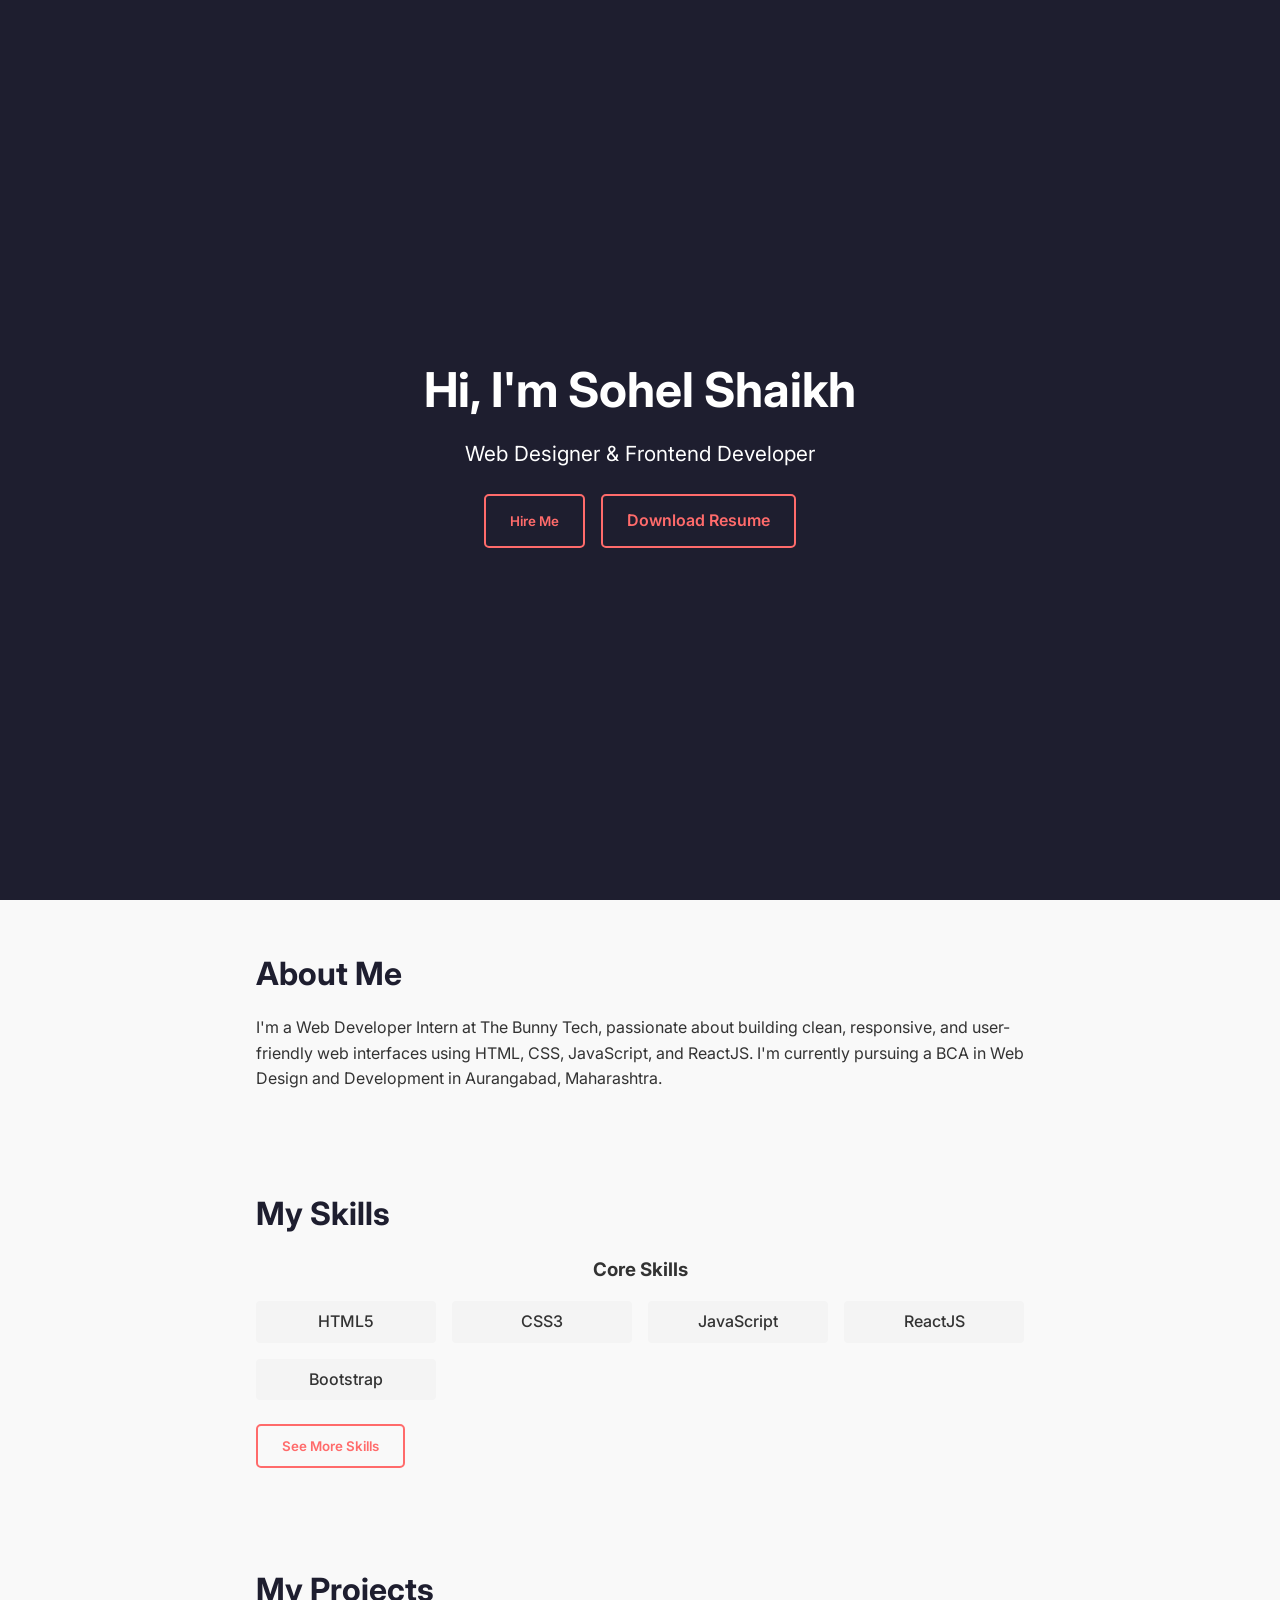
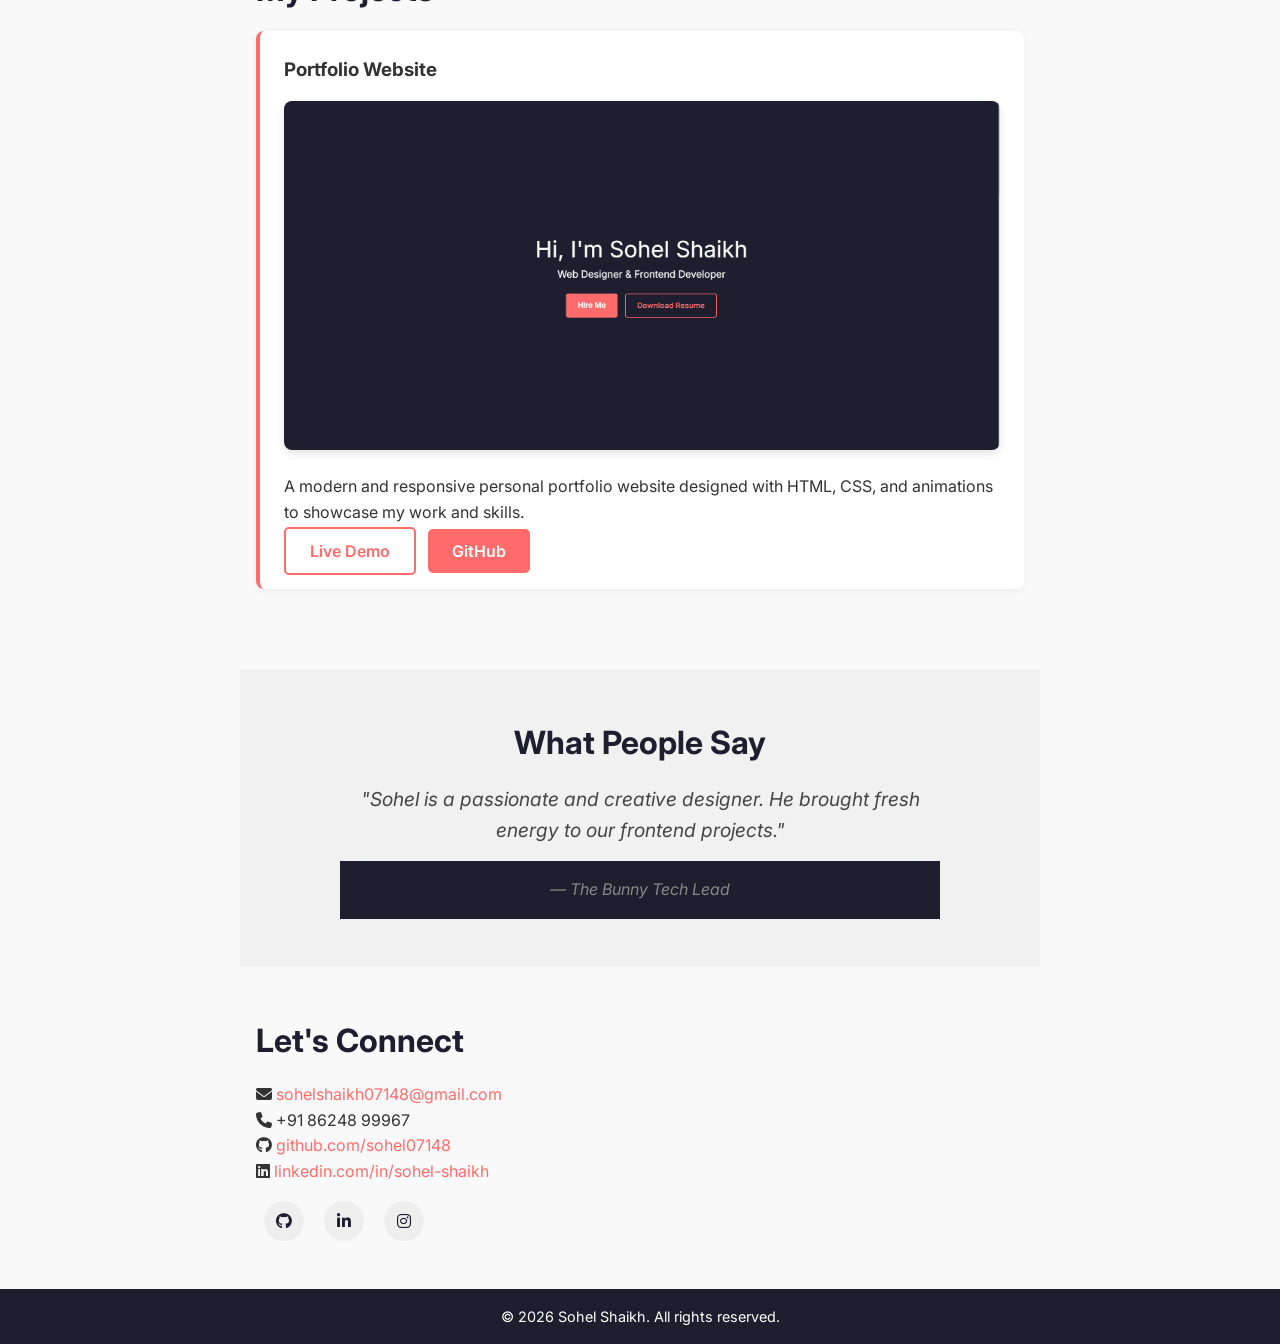
==== index.html @ a56c569b "social meadia icon done" ====
<!DOCTYPE html>
<html lang="en">
<head>
  <meta charset="UTF-8" />
  <meta name="viewport" content="width=device-width, initial-scale=1.0" />
  <title>Sohel Shaikh | Web Designer</title>
  <meta name="description" content="Professional portfolio of Sohel Shaikh, Web Designer & Frontend Developer">
  
  <!-- Favicon -->
  <link rel="icon" href="favicon.ico" type="image/x-icon">

  <!-- Font Awesome -->
  <link rel="stylesheet" href="https://cdnjs.cloudflare.com/ajax/libs/font-awesome/6.4.0/css/all.min.css">

  <!-- Google Fonts -->
  <link href="https://fonts.googleapis.com/css2?family=Inter:wght@400;600;700&display=swap" rel="stylesheet">

  <!-- AOS Animation CSS -->
  <link href="https://unpkg.com/aos@2.3.4/dist/aos.css" rel="stylesheet">

  <!-- External CSS -->
  <link rel="stylesheet" href="style.css">
</head>
<body>
  <header class="hero">
    <div class="hero-content">
      <h1 data-aos="fade-up">Hi, I'm Sohel Shaikh</h1>
      <p data-aos="fade-up" data-aos-delay="200">Web Designer & Frontend Developer</p>
      <div class="hero-buttons" data-aos="fade-up" data-aos-delay="400">
        <button class="btn btn-outline" id="hireMeBtn">Hire Me</button>
        <a href="/Resume.docx" download class="btn btn-outline">Download Resume</a>
      </div>
    </div>

    <!-- Hire Me Modal -->
    <div id="hireModal" class="modal">
      <div class="modal-content">
        <span id="closeModal" class="close-btn">&times;</span>
        <h2>Get In Touch</h2>
        <form action="https://formspree.io/f/maneolay" method="POST" class="hire-form">
          <input type="text" name="name" placeholder="Your Name" required />
          <input type="email" name="email" placeholder="Email Address" required />
          <input type="tel" name="phone" placeholder="Phone Number" />
          <textarea name="message" rows="4" placeholder="Your Project Details" required></textarea>
          <button type="submit" class="btn">Send Message</button>
        </form>
      </div>
    </div>
  </header>

  <main>
    <section class="about" id="about" data-aos="fade-up">
      <h2>About Me</h2>
      <p>I'm a Web Developer Intern at The Bunny Tech, passionate about building clean, responsive, and user-friendly web interfaces using HTML, CSS, JavaScript, and ReactJS. I'm currently pursuing a BCA in Web Design and Development in Aurangabad, Maharashtra.</p>
    </section>

    <!-- Skills Section -->
    <section class="skills" id="skills" data-aos="fade-up">
      <h2>My Skills</h2>
      <div class="skills-container">
        <div class="core-skills">
          <h3>Core Skills</h3>
          <ul class="core-skill-list">
            <li>HTML5</li>
            <li>CSS3</li>
            <li>JavaScript</li>
            <li>ReactJS</li>
            <li>Bootstrap</li>
          </ul>
        </div>
        
        <div class="extra-skills" style="display: none;">
          <h3>Additional Skills</h3>
          <ul class="full-skill-list">
            <li>Tailwind CSS</li>
            <li>Electron.js</li>
            <li>WordPress</li>
            <li>Git</li>
            <li>GitHub</li>
            <li>VS Code</li>
            <li>Figma</li>
          </ul>
        </div>
        
        <button class="btn btn-outline see-more-btn">See More Skills</button>
      </div>
    </section>

    <!-- Projects Section -->
    <section class="projects" id="projects" data-aos="fade-up">
      <h2>My Projects</h2>
      <div class="project">
        <h3>Portfolio Website</h3>
        <img src="./img/portfolio-preview.png" alt="Portfolio Website Screenshot" class="project-img" loading="lazy">
        <p>A modern and responsive personal portfolio website designed with HTML, CSS, and animations to showcase my work and skills.</p>
        <div class="project-links">
          <a href="#" class="btn btn-outline" target="_blank" rel="noopener noreferrer">Live Demo</a>
          <a href="https://github.com/sohel07148/portfolio" class="btn" target="_blank" rel="noopener noreferrer">GitHub</a>
        </div>
      </div>
      
      <!-- Add more projects here -->
    </section>

    <!-- Testimonials Section -->
    <section class="testimonials" data-aos="fade-up">
      <h2>What People Say</h2>
      <div class="testimonial">
        <blockquote>
          "Sohel is a passionate and creative designer. He brought fresh energy to our frontend projects."
          <footer>— The Bunny Tech Lead</footer>
        </blockquote>
      </div>
    </section>
  </main>

  <!-- Contact Section -->
  <section class="contact" id="contact" data-aos="fade-up">
    <h2>Let's Connect</h2>
    <div class="contact-info">
      <p><i class="fas fa-envelope"></i> <a href="mailto:sohelshaikh07148@gmail.com">sohelshaikh07148@gmail.com</a></p>
      <p><i class="fas fa-phone"></i> +91 86248 99967</p>
      <p><i class="fab fa-github"></i> <a href="https://github.com/sohel07148" target="_blank" rel="noopener noreferrer">github.com/sohel07148</a></p>
      <p><i class="fab fa-linkedin"></i> <a href="https://linkedin.com/in/sohel-shaikh-4672a42aa" target="_blank" rel="noopener noreferrer">linkedin.com/in/sohel-shaikh</a></p>
    </div>
    <div class="social-icons">
      <a href="https://github.com/sohel07148" target="_blank" rel="noopener noreferrer" aria-label="GitHub"><i class="fab fa-github"></i></a>
      <a href="https://linkedin.com/in/sohel-shaikh-4672a42aa" target="_blank" rel="noopener noreferrer" aria-label="LinkedIn"><i class="fab fa-linkedin-in"></i></a>
      <a href="https://www.instagram.com/sohel_07148" target="_blank" rel="noopener noreferrer" aria-label="Instagram"><i class="fab fa-instagram"></i></a>
    </div>
  </section>

  <footer data-aos="fade-up">
    <p>&copy; <span id="year"></span> Sohel Shaikh. All rights reserved.</p>
  </footer>

  <!-- AOS Animation JS -->
  <script src="https://unpkg.com/aos@2.3.4/dist/aos.js"></script>

  <!-- Main JavaScript -->
  <script src="script.js"></script>
  
  <!-- Initialize AOS -->
  <script>
    AOS.init({
      duration: 800,
      easing: 'ease-in-out',
      once: true
    });
    
    // Set current year in footer
    document.getElementById('year').textContent = new Date().getFullYear();
  </script>
</body>
</html>
---- style.css ----
/* General Reset */
  * {
    margin: 0;
    padding: 0;
    box-sizing: border-box;
    font-family: 'Inter', sans-serif;
  }

  body {
    background-color: #f9f9f9;
    color: #333;
    line-height: 1.6;
  }


  /* Hero Section */
  header.hero {
    background: #1e1e2f;
    color: #fff;
    text-align: center;
    padding: 0 1rem;
    min-height: 100vh;
    display: flex;
    flex-direction: column;
    justify-content: center;
    align-items: center;
  }

  .hero h1 {
    font-size: 3rem;
    margin-bottom: 0.5rem;
  }

  .hero p {
    font-size: 1.3rem;
    margin-bottom: 1.5rem;
  }

  .hero-buttons {
    display: flex;
    gap: 1rem;
    flex-wrap: wrap;
    justify-content: center;
  }

  /* Modal Styles */
.modal {
  display: none;
  position: fixed;
  z-index: 999;
  left: 0;
  top: 0;
  width: 100%;
  height: 100%;
  overflow: auto;
  background-color: rgba(30, 30, 47, 0.9);
  justify-content: center;
  align-items: center;
}

.modal-content {
  background: #fff;
  padding: 2rem;
  border-radius: 10px;
  width: 90%;
  max-width: 500px;
  position: relative;
}

.modal-content h2 {
  margin-bottom: 1rem;
  color: #1e1e2f;
}

.modal-content input,
.modal-content textarea {
  width: 100%;
  padding: 0.75rem;
  margin-bottom: 1rem;
  border: 1px solid #ccc;
  border-radius: 5px;
  font-family: inherit;
  font-size: 1rem;
}

.close-btn {
  position: absolute;
  top: 10px;
  right: 15px;
  font-size: 1.5rem;
  color: #333;
  cursor: pointer;
}


  /* Buttons */
  .btn {
    background: #ff6b6b;
    color: #fff;
    padding: 0.75rem 1.5rem;
    text-decoration: none;
    border-radius: 5px;
    font-weight: 600;
    transition: background 0.3s ease, color 0.3s ease;
  }

  .btn:hover {
    background: #ff4b4b;
  }

  .btn-outline {
    background: transparent;
    color: #ff6b6b;
    border: 2px solid #ff6b6b;
  }

  .btn-outline:hover {
    background: #ff6b6b;
    color: #fff;
  }

  /* Sections */
  section {
    padding: 3rem 1rem;
    max-width: 800px;
    margin: auto;
    transition: transform 0.5s ease, opacity 0.5s ease;
  }

  h2 {
    font-size: 2rem;
    margin-bottom: 1rem;
    color: #1e1e2f;
  }

  /* Skills */
  .skills ul {
    list-style: none;
    display: grid;
    grid-template-columns: repeat(auto-fit, minmax(150px, 1fr));
    gap: 1rem;
    padding: 0;
  }

  .skills li {
    background: #eee;
    padding: 0.75rem 1rem;
    border-radius: 5px;
    text-align: center;
  }

  .core-skills, .extra-skills {
    text-align: center;
  }

  .core-skill-list, .full-skill-list {
    list-style: none;
    display: flex;
    flex-wrap: wrap;
    justify-content: center;
    gap: 1rem;
    padding: 0;
    margin-top: 1rem;
  }

  .core-skill-list li, .full-skill-list li {
    background: #f4f4f4;
    padding: 0.5rem 1rem;
    border-radius: 4px;
    font-weight: 500;
  }

  .extra-skills {
    display: none;
  }

  .see-more-btn {
    margin-top: 1.5rem;
  }

  /* Projects */
  .projects .project {
    background: #fff;
    border-left: 4px solid #ff6b6b;
    padding: 1.5rem;
    margin-bottom: 2rem;
    box-shadow: 0 2px 10px rgba(0, 0, 0, 0.05);
    border-radius: 8px;
  }

  .project-img {
    width: 100%;
    height: auto;
    border-radius: 8px;
    margin: 1rem 0;
    box-shadow: 0 4px 10px rgba(0, 0, 0, 0.1);
  }

  .project .btn {
    margin-top: 0.5rem;
    margin-right: 0.5rem;
  }
  .project p{
    margin-bottom: 14px;
  }

  /* Testimonials */
  .testimonials {
    background: #f1f1f1;
    padding: 3rem 1rem;
    text-align: center;
  }

  .testimonials blockquote {
    font-size: 1.2rem;
    font-style: italic;
    margin: 0 auto;
    max-width: 600px;
    color: #444;
  }

  .testimonials footer {
    margin-top: 1rem;
    font-size: 1rem;
    color: #888;
  }

  /* Contact */
  .contact a {
    color: #ff6b6b;
    text-decoration: none;
  }

  .social-icons {
    margin-top: 1rem;
  }

  .social-icons a {
    margin: 0 0.5rem;
    display: inline-block;
    width: 40px;
    height: 40px;
    line-height: 40px;
    border-radius: 50%;
    background: #eee;
    color: #1e1e2f;
    text-align: center;
    transition: background 0.3s ease, color 0.3s ease;
  }

  .social-icons a:hover {
    background: #ff6b6b;
    color: #fff;
  }

  /* Footer */
  footer {
    background: #1e1e2f;
    color: #fff;
    text-align: center;
    padding: 1rem;
    font-size: 0.9rem;
    transition: transform 0.5s ease, opacity 0.5s ease;
  }


  /* Responsive Design */

/* Tablets (768px and below) */
@media (max-width: 768px) {
  .hero h1 {
    font-size: 2.2rem;
  }

  .hero p {
    font-size: 1.1rem;
  }

  .hero-buttons {
    flex-direction: column;
    gap: 0.75rem;
  }

  .project {
    padding: 1rem;
  }

  .skills ul {
    grid-template-columns: repeat(auto-fit, minmax(120px, 1fr));
  }

  section {
    padding: 2rem 1rem;
  }
}

/* Mobile Devices (480px and below) */
@media (max-width: 480px) {
  .hero h1 {
    font-size: 1.8rem;
  }

  .hero p {
    font-size: 1rem;
  }

  .btn, .btn-outline {
    padding: 0.6rem 1rem;
    font-size: 0.95rem;
  }

  .core-skill-list li, .full-skill-list li {
    padding: 0.4rem 0.75rem;
    font-size: 0.9rem;
  }

  .project h3 {
    font-size: 1.2rem;
  }

  .testimonials blockquote {
    font-size: 1rem;
  }

  .contact p,
  .contact a {
    font-size: 0.95rem;
  }

  .social-icons a {
    width: 36px;
    height: 36px;
    line-height: 36px;
    font-size: 0.95rem;
  }

  footer {
    font-size: 0.8rem;
    padding: 0.8rem;
  }
}
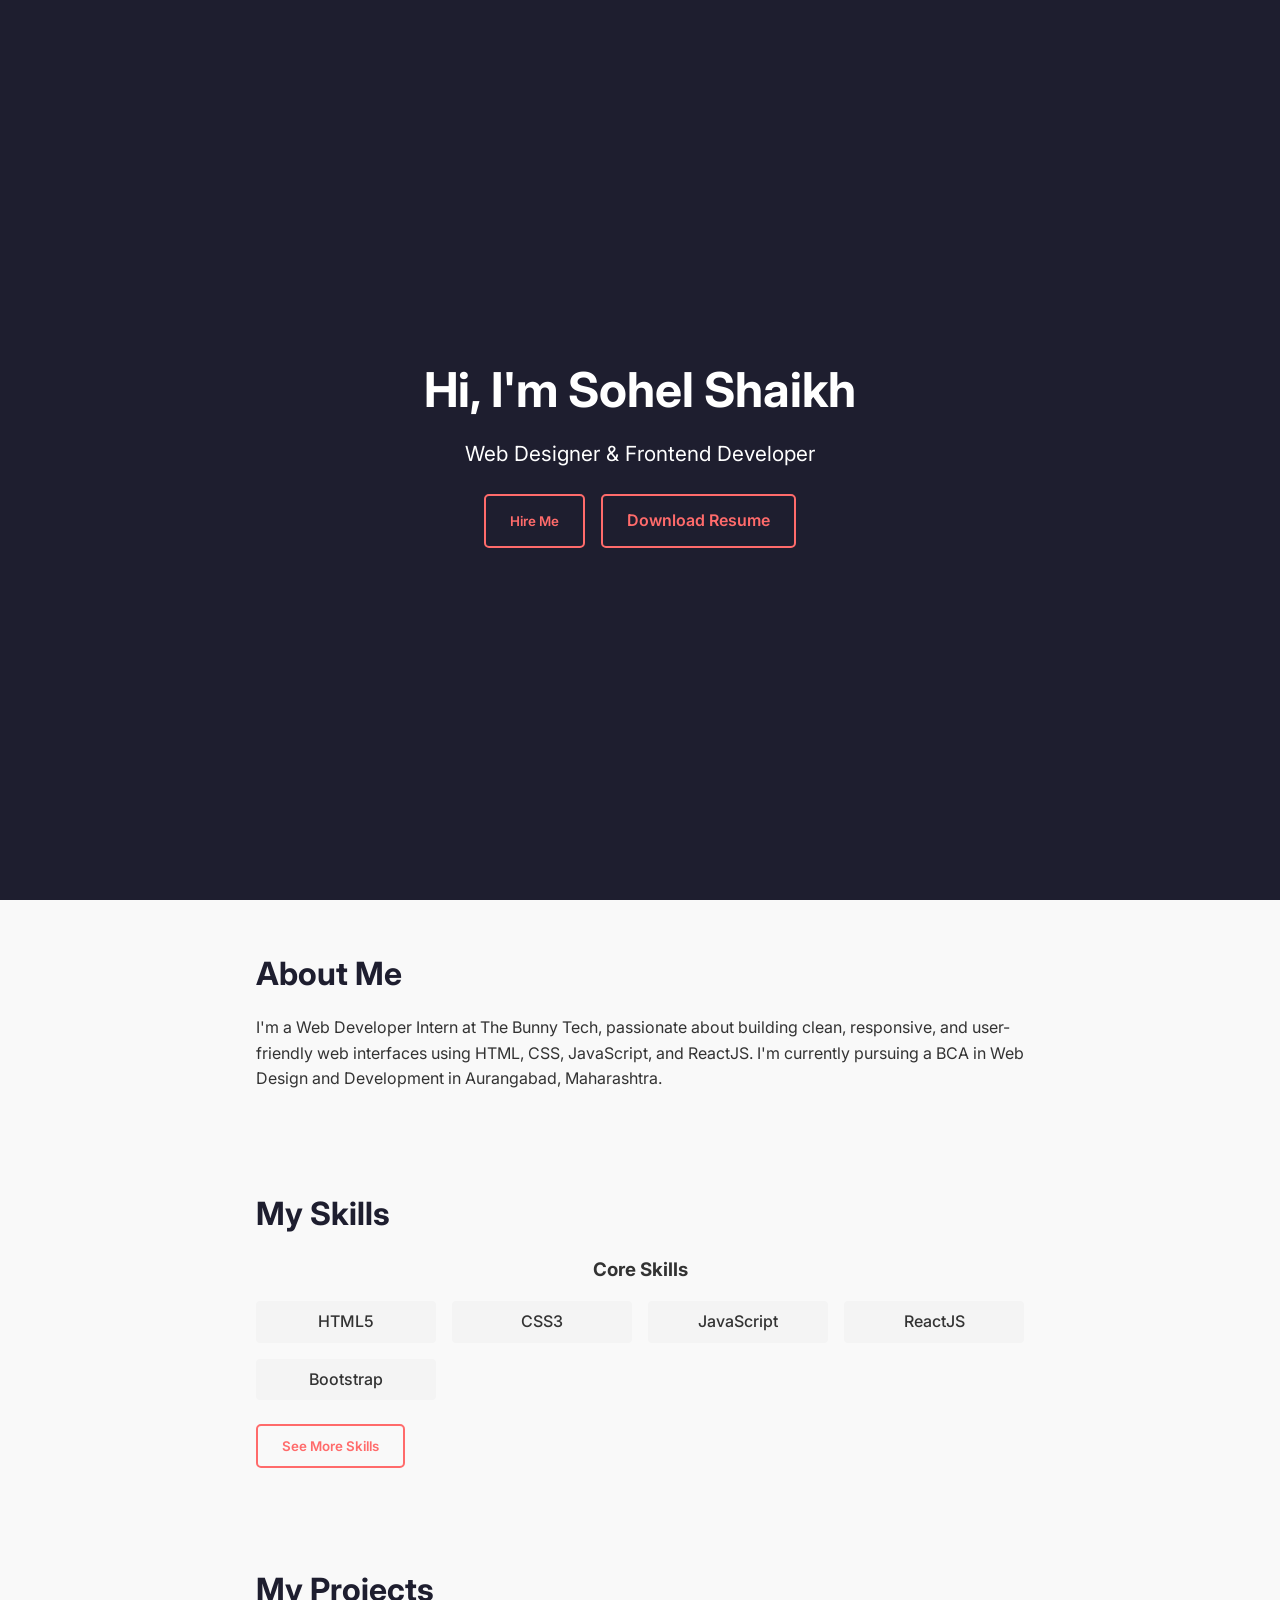
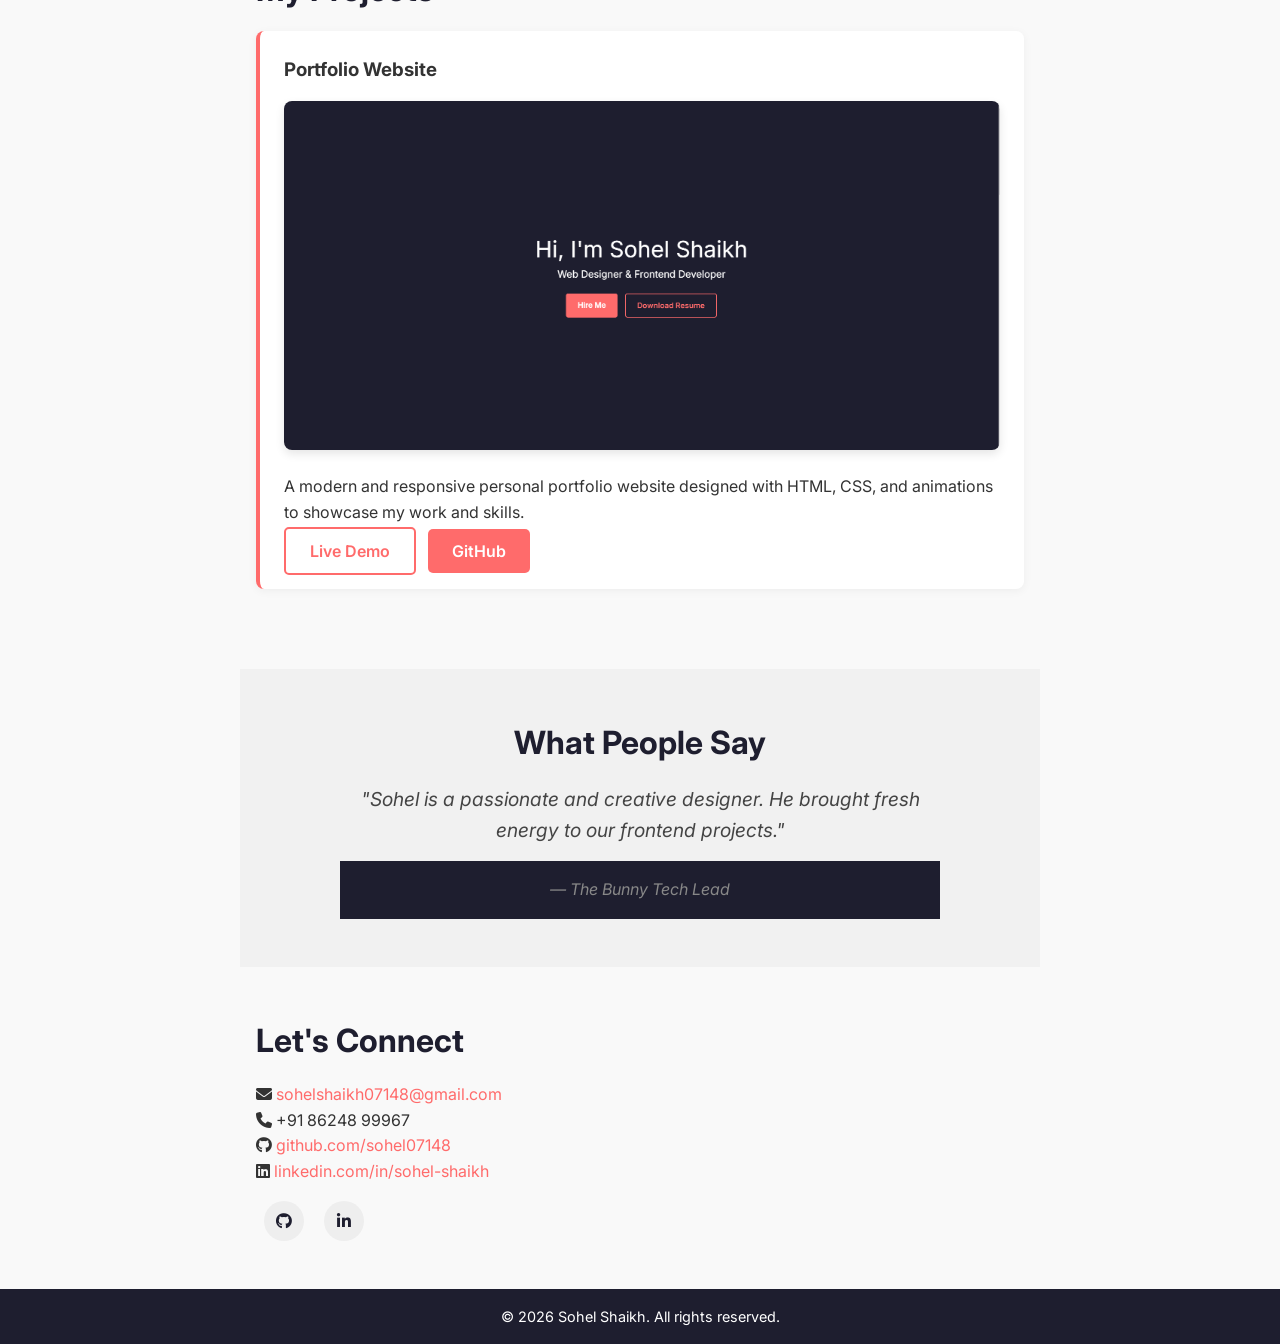
==== commit 07fafbd8: "resume add" ====
--- a/index.html
+++ b/index.html
@@ -28,7 +28,7 @@
       <p data-aos="fade-up" data-aos-delay="200">Web Designer & Frontend Developer</p>
       <div class="hero-buttons" data-aos="fade-up" data-aos-delay="400">
         <button class="btn btn-outline" id="hireMeBtn">Hire Me</button>
-        <a href="/Resume.docx" download class="btn btn-outline">Download Resume</a>
+        <a href="/Sohel_Shaikh.docx" download class="btn btn-outline">Download Resume</a>
       </div>
     </div>
 
@@ -126,7 +126,6 @@
     <div class="social-icons">
       <a href="https://github.com/sohel07148" target="_blank" rel="noopener noreferrer" aria-label="GitHub"><i class="fab fa-github"></i></a>
       <a href="https://linkedin.com/in/sohel-shaikh-4672a42aa" target="_blank" rel="noopener noreferrer" aria-label="LinkedIn"><i class="fab fa-linkedin-in"></i></a>
-      <a href="https://www.instagram.com/sohel_07148" target="_blank" rel="noopener noreferrer" aria-label="Instagram"><i class="fab fa-instagram"></i></a>
     </div>
   </section>
 
